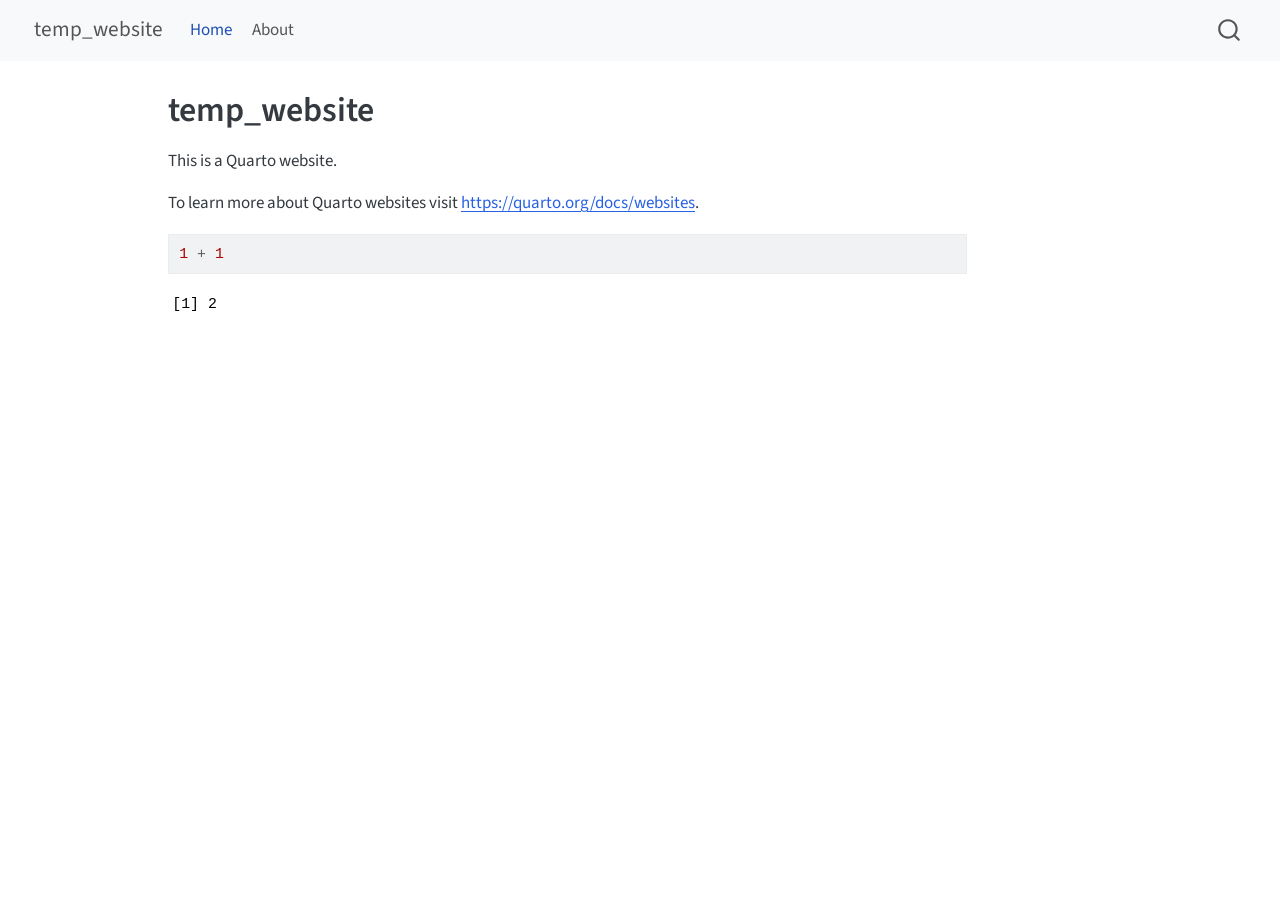
==== docs/index.html @ 41151f2b "initial commit" ====
<!DOCTYPE html>
<html xmlns="http://www.w3.org/1999/xhtml" lang="en" xml:lang="en"><head>

<meta charset="utf-8">
<meta name="generator" content="quarto-1.8.25">

<meta name="viewport" content="width=device-width, initial-scale=1.0, user-scalable=yes">


<title>temp_website</title>
<style>
code{white-space: pre-wrap;}
span.smallcaps{font-variant: small-caps;}
div.columns{display: flex; gap: min(4vw, 1.5em);}
div.column{flex: auto; overflow-x: auto;}
div.hanging-indent{margin-left: 1.5em; text-indent: -1.5em;}
ul.task-list{list-style: none;}
ul.task-list li input[type="checkbox"] {
  width: 0.8em;
  margin: 0 0.8em 0.2em -1em; /* quarto-specific, see https://github.com/quarto-dev/quarto-cli/issues/4556 */ 
  vertical-align: middle;
}
/* CSS for syntax highlighting */
html { -webkit-text-size-adjust: 100%; }
pre > code.sourceCode { white-space: pre; position: relative; }
pre > code.sourceCode > span { display: inline-block; line-height: 1.25; }
pre > code.sourceCode > span:empty { height: 1.2em; }
.sourceCode { overflow: visible; }
code.sourceCode > span { color: inherit; text-decoration: inherit; }
div.sourceCode { margin: 1em 0; }
pre.sourceCode { margin: 0; }
@media screen {
div.sourceCode { overflow: auto; }
}
@media print {
pre > code.sourceCode { white-space: pre-wrap; }
pre > code.sourceCode > span { text-indent: -5em; padding-left: 5em; }
}
pre.numberSource code
  { counter-reset: source-line 0; }
pre.numberSource code > span
  { position: relative; left: -4em; counter-increment: source-line; }
pre.numberSource code > span > a:first-child::before
  { content: counter(source-line);
    position: relative; left: -1em; text-align: right; vertical-align: baseline;
    border: none; display: inline-block;
    -webkit-touch-callout: none; -webkit-user-select: none;
    -khtml-user-select: none; -moz-user-select: none;
    -ms-user-select: none; user-select: none;
    padding: 0 4px; width: 4em;
  }
pre.numberSource { margin-left: 3em;  padding-left: 4px; }
div.sourceCode
  {   }
@media screen {
pre > code.sourceCode > span > a:first-child::before { text-decoration: underline; }
}
</style>


<script src="site_libs/quarto-nav/quarto-nav.js"></script>
<script src="site_libs/quarto-nav/headroom.min.js"></script>
<script src="site_libs/clipboard/clipboard.min.js"></script>
<script src="site_libs/quarto-search/autocomplete.umd.js"></script>
<script src="site_libs/quarto-search/fuse.min.js"></script>
<script src="site_libs/quarto-search/quarto-search.js"></script>
<meta name="quarto:offset" content="./">
<script src="site_libs/quarto-html/quarto.js" type="module"></script>
<script src="site_libs/quarto-html/tabsets/tabsets.js" type="module"></script>
<script src="site_libs/quarto-html/axe/axe-check.js" type="module"></script>
<script src="site_libs/quarto-html/popper.min.js"></script>
<script src="site_libs/quarto-html/tippy.umd.min.js"></script>
<script src="site_libs/quarto-html/anchor.min.js"></script>
<link href="site_libs/quarto-html/tippy.css" rel="stylesheet">
<link href="site_libs/quarto-html/quarto-syntax-highlighting-7b89279ff1a6dce999919e0e67d4d9ec.css" rel="stylesheet" id="quarto-text-highlighting-styles">
<script src="site_libs/bootstrap/bootstrap.min.js"></script>
<link href="site_libs/bootstrap/bootstrap-icons.css" rel="stylesheet">
<link href="site_libs/bootstrap/bootstrap-5b4ad623e5705c0698d39aec6f10cf02.min.css" rel="stylesheet" append-hash="true" id="quarto-bootstrap" data-mode="light">
<script id="quarto-search-options" type="application/json">{
  "location": "navbar",
  "copy-button": false,
  "collapse-after": 3,
  "panel-placement": "end",
  "type": "overlay",
  "limit": 50,
  "keyboard-shortcut": [
    "f",
    "/",
    "s"
  ],
  "show-item-context": false,
  "language": {
    "search-no-results-text": "No results",
    "search-matching-documents-text": "matching documents",
    "search-copy-link-title": "Copy link to search",
    "search-hide-matches-text": "Hide additional matches",
    "search-more-match-text": "more match in this document",
    "search-more-matches-text": "more matches in this document",
    "search-clear-button-title": "Clear",
    "search-text-placeholder": "",
    "search-detached-cancel-button-title": "Cancel",
    "search-submit-button-title": "Submit",
    "search-label": "Search"
  }
}</script>


<link rel="stylesheet" href="styles.css">
</head>

<body class="nav-fixed quarto-light">

<div id="quarto-search-results"></div>
  <header id="quarto-header" class="headroom fixed-top">
    <nav class="navbar navbar-expand-lg " data-bs-theme="dark">
      <div class="navbar-container container-fluid">
      <div class="navbar-brand-container mx-auto">
    <a href="./index.html" class="navbar-brand navbar-brand-logo">
    </a>
    <a class="navbar-brand" href="./index.html">
    <span class="navbar-title">temp_website</span>
    </a>
  </div>
            <div id="quarto-search" class="" title="Search"></div>
          <button class="navbar-toggler" type="button" data-bs-toggle="collapse" data-bs-target="#navbarCollapse" aria-controls="navbarCollapse" role="menu" aria-expanded="false" aria-label="Toggle navigation" onclick="if (window.quartoToggleHeadroom) { window.quartoToggleHeadroom(); }">
  <span class="navbar-toggler-icon"></span>
</button>
          <div class="collapse navbar-collapse" id="navbarCollapse">
            <ul class="navbar-nav navbar-nav-scroll me-auto">
  <li class="nav-item">
    <a class="nav-link active" href="./index.html" aria-current="page"> 
<span class="menu-text">Home</span></a>
  </li>  
  <li class="nav-item">
    <a class="nav-link" href="./about.html"> 
<span class="menu-text">About</span></a>
  </li>  
</ul>
          </div> <!-- /navcollapse -->
            <div class="quarto-navbar-tools">
</div>
      </div> <!-- /container-fluid -->
    </nav>
</header>
<!-- content -->
<div id="quarto-content" class="quarto-container page-columns page-rows-contents page-layout-article page-navbar">
<!-- sidebar -->
<!-- margin-sidebar -->
    <div id="quarto-margin-sidebar" class="sidebar margin-sidebar zindex-bottom">
        
    </div>
<!-- main -->
<main class="content" id="quarto-document-content">

<header id="title-block-header" class="quarto-title-block default">
<div class="quarto-title">
<h1 class="title">temp_website</h1>
</div>



<div class="quarto-title-meta">

    
  
    
  </div>
  


</header>


<p>This is a Quarto website.</p>
<p>To learn more about Quarto websites visit <a href="https://quarto.org/docs/websites" class="uri">https://quarto.org/docs/websites</a>.</p>
<div class="cell">
<div class="code-copy-outer-scaffold"><div class="sourceCode cell-code" id="cb1"><pre class="sourceCode r code-with-copy"><code class="sourceCode r"><span id="cb1-1"><a href="#cb1-1" aria-hidden="true" tabindex="-1"></a><span class="dv">1</span> <span class="sc">+</span> <span class="dv">1</span></span></code></pre></div><button title="Copy to Clipboard" class="code-copy-button"><i class="bi"></i></button></div>
<div class="cell-output cell-output-stdout">
<pre><code>[1] 2</code></pre>
</div>
</div>



</main> <!-- /main -->
<script id="quarto-html-after-body" type="application/javascript">
  window.document.addEventListener("DOMContentLoaded", function (event) {
    const icon = "";
    const anchorJS = new window.AnchorJS();
    anchorJS.options = {
      placement: 'right',
      icon: icon
    };
    anchorJS.add('.anchored');
    const isCodeAnnotation = (el) => {
      for (const clz of el.classList) {
        if (clz.startsWith('code-annotation-')) {                     
          return true;
        }
      }
      return false;
    }
    const onCopySuccess = function(e) {
      // button target
      const button = e.trigger;
      // don't keep focus
      button.blur();
      // flash "checked"
      button.classList.add('code-copy-button-checked');
      var currentTitle = button.getAttribute("title");
      button.setAttribute("title", "Copied!");
      let tooltip;
      if (window.bootstrap) {
        button.setAttribute("data-bs-toggle", "tooltip");
        button.setAttribute("data-bs-placement", "left");
        button.setAttribute("data-bs-title", "Copied!");
        tooltip = new bootstrap.Tooltip(button, 
          { trigger: "manual", 
            customClass: "code-copy-button-tooltip",
            offset: [0, -8]});
        tooltip.show();    
      }
      setTimeout(function() {
        if (tooltip) {
          tooltip.hide();
          button.removeAttribute("data-bs-title");
          button.removeAttribute("data-bs-toggle");
          button.removeAttribute("data-bs-placement");
        }
        button.setAttribute("title", currentTitle);
        button.classList.remove('code-copy-button-checked');
      }, 1000);
      // clear code selection
      e.clearSelection();
    }
    const getTextToCopy = function(trigger) {
      const outerScaffold = trigger.parentElement.cloneNode(true);
      const codeEl = outerScaffold.querySelector('code');
      for (const childEl of codeEl.children) {
        if (isCodeAnnotation(childEl)) {
          childEl.remove();
        }
      }
      return codeEl.innerText;
    }
    const clipboard = new window.ClipboardJS('.code-copy-button:not([data-in-quarto-modal])', {
      text: getTextToCopy
    });
    clipboard.on('success', onCopySuccess);
    if (window.document.getElementById('quarto-embedded-source-code-modal')) {
      const clipboardModal = new window.ClipboardJS('.code-copy-button[data-in-quarto-modal]', {
        text: getTextToCopy,
        container: window.document.getElementById('quarto-embedded-source-code-modal')
      });
      clipboardModal.on('success', onCopySuccess);
    }
      var localhostRegex = new RegExp(/^(?:http|https):\/\/localhost\:?[0-9]*\//);
      var mailtoRegex = new RegExp(/^mailto:/);
        var filterRegex = new RegExp('/' + window.location.host + '/');
      var isInternal = (href) => {
          return filterRegex.test(href) || localhostRegex.test(href) || mailtoRegex.test(href);
      }
      // Inspect non-navigation links and adorn them if external
     var links = window.document.querySelectorAll('a[href]:not(.nav-link):not(.navbar-brand):not(.toc-action):not(.sidebar-link):not(.sidebar-item-toggle):not(.pagination-link):not(.no-external):not([aria-hidden]):not(.dropdown-item):not(.quarto-navigation-tool):not(.about-link)');
      for (var i=0; i<links.length; i++) {
        const link = links[i];
        if (!isInternal(link.href)) {
          // undo the damage that might have been done by quarto-nav.js in the case of
          // links that we want to consider external
          if (link.dataset.originalHref !== undefined) {
            link.href = link.dataset.originalHref;
          }
        }
      }
    function tippyHover(el, contentFn, onTriggerFn, onUntriggerFn) {
      const config = {
        allowHTML: true,
        maxWidth: 500,
        delay: 100,
        arrow: false,
        appendTo: function(el) {
            return el.parentElement;
        },
        interactive: true,
        interactiveBorder: 10,
        theme: 'quarto',
        placement: 'bottom-start',
      };
      if (contentFn) {
        config.content = contentFn;
      }
      if (onTriggerFn) {
        config.onTrigger = onTriggerFn;
      }
      if (onUntriggerFn) {
        config.onUntrigger = onUntriggerFn;
      }
      window.tippy(el, config); 
    }
    const noterefs = window.document.querySelectorAll('a[role="doc-noteref"]');
    for (var i=0; i<noterefs.length; i++) {
      const ref = noterefs[i];
      tippyHover(ref, function() {
        // use id or data attribute instead here
        let href = ref.getAttribute('data-footnote-href') || ref.getAttribute('href');
        try { href = new URL(href).hash; } catch {}
        const id = href.replace(/^#\/?/, "");
        const note = window.document.getElementById(id);
        if (note) {
          return note.innerHTML;
        } else {
          return "";
        }
      });
    }
    const xrefs = window.document.querySelectorAll('a.quarto-xref');
    const processXRef = (id, note) => {
      // Strip column container classes
      const stripColumnClz = (el) => {
        el.classList.remove("page-full", "page-columns");
        if (el.children) {
          for (const child of el.children) {
            stripColumnClz(child);
          }
        }
      }
      stripColumnClz(note)
      if (id === null || id.startsWith('sec-')) {
        // Special case sections, only their first couple elements
        const container = document.createElement("div");
        if (note.children && note.children.length > 2) {
          container.appendChild(note.children[0].cloneNode(true));
          for (let i = 1; i < note.children.length; i++) {
            const child = note.children[i];
            if (child.tagName === "P" && child.innerText === "") {
              continue;
            } else {
              container.appendChild(child.cloneNode(true));
              break;
            }
          }
          if (window.Quarto?.typesetMath) {
            window.Quarto.typesetMath(container);
          }
          return container.innerHTML
        } else {
          if (window.Quarto?.typesetMath) {
            window.Quarto.typesetMath(note);
          }
          return note.innerHTML;
        }
      } else {
        // Remove any anchor links if they are present
        const anchorLink = note.querySelector('a.anchorjs-link');
        if (anchorLink) {
          anchorLink.remove();
        }
        if (window.Quarto?.typesetMath) {
          window.Quarto.typesetMath(note);
        }
        if (note.classList.contains("callout")) {
          return note.outerHTML;
        } else {
          return note.innerHTML;
        }
      }
    }
    for (var i=0; i<xrefs.length; i++) {
      const xref = xrefs[i];
      tippyHover(xref, undefined, function(instance) {
        instance.disable();
        let url = xref.getAttribute('href');
        let hash = undefined; 
        if (url.startsWith('#')) {
          hash = url;
        } else {
          try { hash = new URL(url).hash; } catch {}
        }
        if (hash) {
          const id = hash.replace(/^#\/?/, "");
          const note = window.document.getElementById(id);
          if (note !== null) {
            try {
              const html = processXRef(id, note.cloneNode(true));
              instance.setContent(html);
            } finally {
              instance.enable();
              instance.show();
            }
          } else {
            // See if we can fetch this
            fetch(url.split('#')[0])
            .then(res => res.text())
            .then(html => {
              const parser = new DOMParser();
              const htmlDoc = parser.parseFromString(html, "text/html");
              const note = htmlDoc.getElementById(id);
              if (note !== null) {
                const html = processXRef(id, note);
                instance.setContent(html);
              } 
            }).finally(() => {
              instance.enable();
              instance.show();
            });
          }
        } else {
          // See if we can fetch a full url (with no hash to target)
          // This is a special case and we should probably do some content thinning / targeting
          fetch(url)
          .then(res => res.text())
          .then(html => {
            const parser = new DOMParser();
            const htmlDoc = parser.parseFromString(html, "text/html");
            const note = htmlDoc.querySelector('main.content');
            if (note !== null) {
              // This should only happen for chapter cross references
              // (since there is no id in the URL)
              // remove the first header
              if (note.children.length > 0 && note.children[0].tagName === "HEADER") {
                note.children[0].remove();
              }
              const html = processXRef(null, note);
              instance.setContent(html);
            } 
          }).finally(() => {
            instance.enable();
            instance.show();
          });
        }
      }, function(instance) {
      });
    }
        let selectedAnnoteEl;
        const selectorForAnnotation = ( cell, annotation) => {
          let cellAttr = 'data-code-cell="' + cell + '"';
          let lineAttr = 'data-code-annotation="' +  annotation + '"';
          const selector = 'span[' + cellAttr + '][' + lineAttr + ']';
          return selector;
        }
        const selectCodeLines = (annoteEl) => {
          const doc = window.document;
          const targetCell = annoteEl.getAttribute("data-target-cell");
          const targetAnnotation = annoteEl.getAttribute("data-target-annotation");
          const annoteSpan = window.document.querySelector(selectorForAnnotation(targetCell, targetAnnotation));
          const lines = annoteSpan.getAttribute("data-code-lines").split(",");
          const lineIds = lines.map((line) => {
            return targetCell + "-" + line;
          })
          let top = null;
          let height = null;
          let parent = null;
          if (lineIds.length > 0) {
              //compute the position of the single el (top and bottom and make a div)
              const el = window.document.getElementById(lineIds[0]);
              top = el.offsetTop;
              height = el.offsetHeight;
              parent = el.parentElement.parentElement;
            if (lineIds.length > 1) {
              const lastEl = window.document.getElementById(lineIds[lineIds.length - 1]);
              const bottom = lastEl.offsetTop + lastEl.offsetHeight;
              height = bottom - top;
            }
            if (top !== null && height !== null && parent !== null) {
              // cook up a div (if necessary) and position it 
              let div = window.document.getElementById("code-annotation-line-highlight");
              if (div === null) {
                div = window.document.createElement("div");
                div.setAttribute("id", "code-annotation-line-highlight");
                div.style.position = 'absolute';
                parent.appendChild(div);
              }
              div.style.top = top - 2 + "px";
              div.style.height = height + 4 + "px";
              div.style.left = 0;
              let gutterDiv = window.document.getElementById("code-annotation-line-highlight-gutter");
              if (gutterDiv === null) {
                gutterDiv = window.document.createElement("div");
                gutterDiv.setAttribute("id", "code-annotation-line-highlight-gutter");
                gutterDiv.style.position = 'absolute';
                const codeCell = window.document.getElementById(targetCell);
                const gutter = codeCell.querySelector('.code-annotation-gutter');
                gutter.appendChild(gutterDiv);
              }
              gutterDiv.style.top = top - 2 + "px";
              gutterDiv.style.height = height + 4 + "px";
            }
            selectedAnnoteEl = annoteEl;
          }
        };
        const unselectCodeLines = () => {
          const elementsIds = ["code-annotation-line-highlight", "code-annotation-line-highlight-gutter"];
          elementsIds.forEach((elId) => {
            const div = window.document.getElementById(elId);
            if (div) {
              div.remove();
            }
          });
          selectedAnnoteEl = undefined;
        };
          // Handle positioning of the toggle
      window.addEventListener(
        "resize",
        throttle(() => {
          elRect = undefined;
          if (selectedAnnoteEl) {
            selectCodeLines(selectedAnnoteEl);
          }
        }, 10)
      );
      function throttle(fn, ms) {
      let throttle = false;
      let timer;
        return (...args) => {
          if(!throttle) { // first call gets through
              fn.apply(this, args);
              throttle = true;
          } else { // all the others get throttled
              if(timer) clearTimeout(timer); // cancel #2
              timer = setTimeout(() => {
                fn.apply(this, args);
                timer = throttle = false;
              }, ms);
          }
        };
      }
        // Attach click handler to the DT
        const annoteDls = window.document.querySelectorAll('dt[data-target-cell]');
        for (const annoteDlNode of annoteDls) {
          annoteDlNode.addEventListener('click', (event) => {
            const clickedEl = event.target;
            if (clickedEl !== selectedAnnoteEl) {
              unselectCodeLines();
              const activeEl = window.document.querySelector('dt[data-target-cell].code-annotation-active');
              if (activeEl) {
                activeEl.classList.remove('code-annotation-active');
              }
              selectCodeLines(clickedEl);
              clickedEl.classList.add('code-annotation-active');
            } else {
              // Unselect the line
              unselectCodeLines();
              clickedEl.classList.remove('code-annotation-active');
            }
          });
        }
    const findCites = (el) => {
      const parentEl = el.parentElement;
      if (parentEl) {
        const cites = parentEl.dataset.cites;
        if (cites) {
          return {
            el,
            cites: cites.split(' ')
          };
        } else {
          return findCites(el.parentElement)
        }
      } else {
        return undefined;
      }
    };
    var bibliorefs = window.document.querySelectorAll('a[role="doc-biblioref"]');
    for (var i=0; i<bibliorefs.length; i++) {
      const ref = bibliorefs[i];
      const citeInfo = findCites(ref);
      if (citeInfo) {
        tippyHover(citeInfo.el, function() {
          var popup = window.document.createElement('div');
          citeInfo.cites.forEach(function(cite) {
            var citeDiv = window.document.createElement('div');
            citeDiv.classList.add('hanging-indent');
            citeDiv.classList.add('csl-entry');
            var biblioDiv = window.document.getElementById('ref-' + cite);
            if (biblioDiv) {
              citeDiv.innerHTML = biblioDiv.innerHTML;
            }
            popup.appendChild(citeDiv);
          });
          return popup.innerHTML;
        });
      }
    }
  });
  </script>
</div> <!-- /content -->




</body></html>
---- docs/site_libs/quarto-html/tippy.css ----
.tippy-box[data-animation=fade][data-state=hidden]{opacity:0}[data-tippy-root]{max-width:calc(100vw - 10px)}.tippy-box{position:relative;background-color:#333;color:#fff;border-radius:4px;font-size:14px;line-height:1.4;white-space:normal;outline:0;transition-property:transform,visibility,opacity}.tippy-box[data-placement^=top]>.tippy-arrow{bottom:0}.tippy-box[data-placement^=top]>.tippy-arrow:before{bottom:-7px;left:0;border-width:8px 8px 0;border-top-color:initial;transform-origin:center top}.tippy-box[data-placement^=bottom]>.tippy-arrow{top:0}.tippy-box[data-placement^=bottom]>.tippy-arrow:before{top:-7px;left:0;border-width:0 8px 8px;border-bottom-color:initial;transform-origin:center bottom}.tippy-box[data-placement^=left]>.tippy-arrow{right:0}.tippy-box[data-placement^=left]>.tippy-arrow:before{border-width:8px 0 8px 8px;border-left-color:initial;right:-7px;transform-origin:center left}.tippy-box[data-placement^=right]>.tippy-arrow{left:0}.tippy-box[data-placement^=right]>.tippy-arrow:before{left:-7px;border-width:8px 8px 8px 0;border-right-color:initial;transform-origin:center right}.tippy-box[data-inertia][data-state=visible]{transition-timing-function:cubic-bezier(.54,1.5,.38,1.11)}.tippy-arrow{width:16px;height:16px;color:#333}.tippy-arrow:before{content:"";position:absolute;border-color:transparent;border-style:solid}.tippy-content{position:relative;padding:5px 9px;z-index:1}
---- docs/site_libs/quarto-html/quarto-syntax-highlighting-7b89279ff1a6dce999919e0e67d4d9ec.css ----
/* quarto syntax highlight colors */
:root {
  --quarto-hl-ot-color: #003B4F;
  --quarto-hl-at-color: #657422;
  --quarto-hl-ss-color: #20794D;
  --quarto-hl-an-color: #5E5E5E;
  --quarto-hl-fu-color: #4758AB;
  --quarto-hl-st-color: #20794D;
  --quarto-hl-cf-color: #003B4F;
  --quarto-hl-op-color: #5E5E5E;
  --quarto-hl-er-color: #AD0000;
  --quarto-hl-bn-color: #AD0000;
  --quarto-hl-al-color: #AD0000;
  --quarto-hl-va-color: #111111;
  --quarto-hl-bu-color: inherit;
  --quarto-hl-ex-color: inherit;
  --quarto-hl-pp-color: #AD0000;
  --quarto-hl-in-color: #5E5E5E;
  --quarto-hl-vs-color: #20794D;
  --quarto-hl-wa-color: #5E5E5E;
  --quarto-hl-do-color: #5E5E5E;
  --quarto-hl-im-color: #00769E;
  --quarto-hl-ch-color: #20794D;
  --quarto-hl-dt-color: #AD0000;
  --quarto-hl-fl-color: #AD0000;
  --quarto-hl-co-color: #5E5E5E;
  --quarto-hl-cv-color: #5E5E5E;
  --quarto-hl-cn-color: #8f5902;
  --quarto-hl-sc-color: #5E5E5E;
  --quarto-hl-dv-color: #AD0000;
  --quarto-hl-kw-color: #003B4F;
}

/* other quarto variables */
:root {
  --quarto-font-monospace: SFMono-Regular, Menlo, Monaco, Consolas, "Liberation Mono", "Courier New", monospace;
}

/* syntax highlight based on Pandoc's rules */
pre > code.sourceCode > span {
  color: #003B4F;
}

code.sourceCode > span {
  color: #003B4F;
}

div.sourceCode,
div.sourceCode pre.sourceCode {
  color: #003B4F;
}

/* Normal */
code span {
  color: #003B4F;
}

/* Alert */
code span.al {
  color: #AD0000;
  font-style: inherit;
}

/* Annotation */
code span.an {
  color: #5E5E5E;
  font-style: inherit;
}

/* Attribute */
code span.at {
  color: #657422;
  font-style: inherit;
}

/* BaseN */
code span.bn {
  color: #AD0000;
  font-style: inherit;
}

/* BuiltIn */
code span.bu {
  font-style: inherit;
}

/* ControlFlow */
code span.cf {
  color: #003B4F;
  font-weight: bold;
  font-style: inherit;
}

/* Char */
code span.ch {
  color: #20794D;
  font-style: inherit;
}

/* Constant */
code span.cn {
  color: #8f5902;
  font-style: inherit;
}

/* Comment */
code span.co {
  color: #5E5E5E;
  font-style: inherit;
}

/* CommentVar */
code span.cv {
  color: #5E5E5E;
  font-style: italic;
}

/* Documentation */
code span.do {
  color: #5E5E5E;
  font-style: italic;
}

/* DataType */
code span.dt {
  color: #AD0000;
  font-style: inherit;
}

/* DecVal */
code span.dv {
  color: #AD0000;
  font-style: inherit;
}

/* Error */
code span.er {
  color: #AD0000;
  font-style: inherit;
}

/* Extension */
code span.ex {
  font-style: inherit;
}

/* Float */
code span.fl {
  color: #AD0000;
  font-style: inherit;
}

/* Function */
code span.fu {
  color: #4758AB;
  font-style: inherit;
}

/* Import */
code span.im {
  color: #00769E;
  font-style: inherit;
}

/* Information */
code span.in {
  color: #5E5E5E;
  font-style: inherit;
}

/* Keyword */
code span.kw {
  color: #003B4F;
  font-weight: bold;
  font-style: inherit;
}

/* Operator */
code span.op {
  color: #5E5E5E;
  font-style: inherit;
}

/* Other */
code span.ot {
  color: #003B4F;
  font-style: inherit;
}

/* Preprocessor */
code span.pp {
  color: #AD0000;
  font-style: inherit;
}

/* SpecialChar */
code span.sc {
  color: #5E5E5E;
  font-style: inherit;
}

/* SpecialString */
code span.ss {
  color: #20794D;
  font-style: inherit;
}

/* String */
code span.st {
  color: #20794D;
  font-style: inherit;
}

/* Variable */
code span.va {
  color: #111111;
  font-style: inherit;
}

/* VerbatimString */
code span.vs {
  color: #20794D;
  font-style: inherit;
}

/* Warning */
code span.wa {
  color: #5E5E5E;
  font-style: italic;
}

.prevent-inlining {
  content: "</";
}

/*# sourceMappingURL=3944bc705cfaf4c80e56f77c5205168a.css.map */
---- docs/styles.css ----
/* css styles */
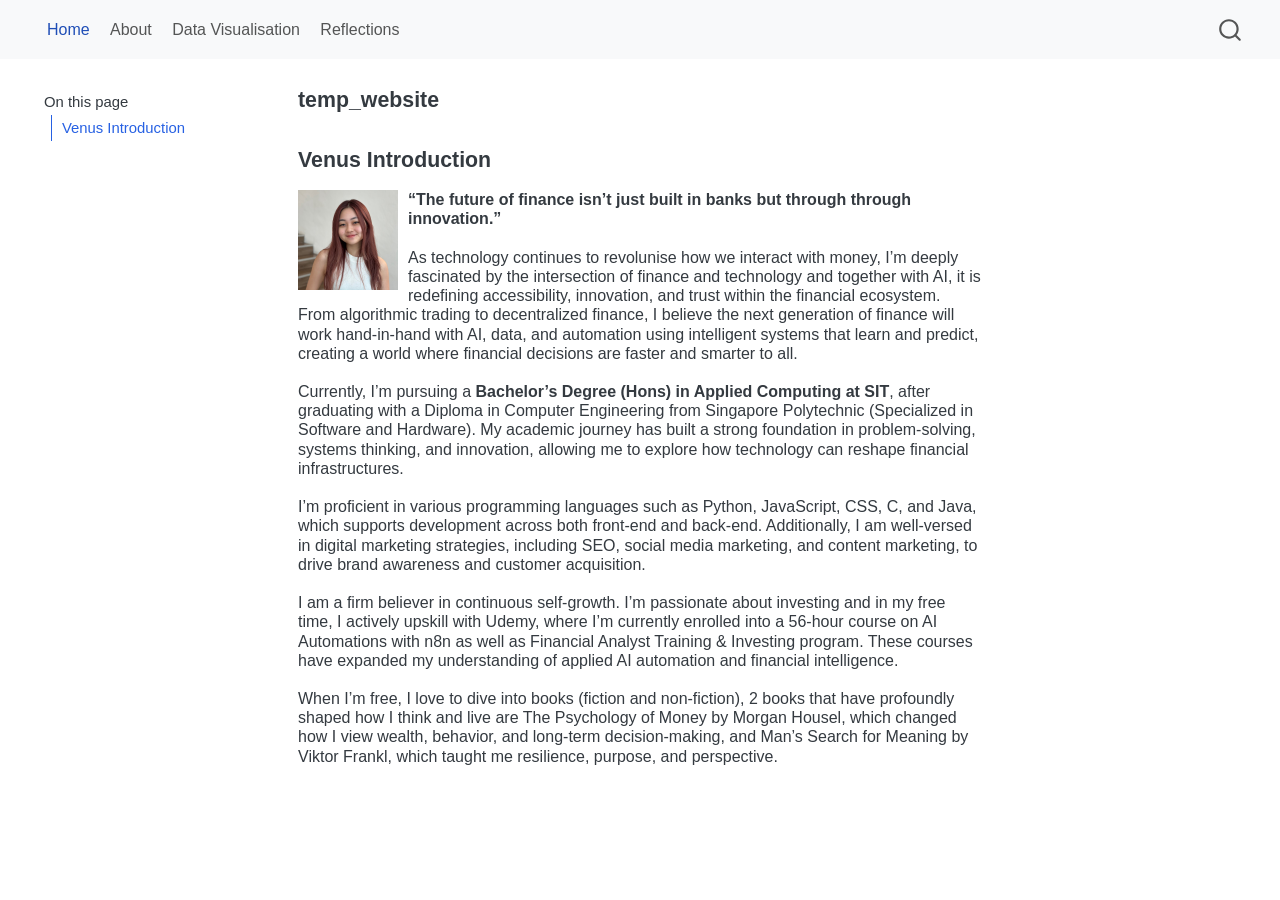
==== commit 1b2b74c7: "bug fix" ====
--- a/docs/index.html
+++ b/docs/index.html
@@ -20,41 +20,6 @@
   margin: 0 0.8em 0.2em -1em; /* quarto-specific, see https://github.com/quarto-dev/quarto-cli/issues/4556 */ 
   vertical-align: middle;
 }
-/* CSS for syntax highlighting */
-html { -webkit-text-size-adjust: 100%; }
-pre > code.sourceCode { white-space: pre; position: relative; }
-pre > code.sourceCode > span { display: inline-block; line-height: 1.25; }
-pre > code.sourceCode > span:empty { height: 1.2em; }
-.sourceCode { overflow: visible; }
-code.sourceCode > span { color: inherit; text-decoration: inherit; }
-div.sourceCode { margin: 1em 0; }
-pre.sourceCode { margin: 0; }
-@media screen {
-div.sourceCode { overflow: auto; }
-}
-@media print {
-pre > code.sourceCode { white-space: pre-wrap; }
-pre > code.sourceCode > span { text-indent: -5em; padding-left: 5em; }
-}
-pre.numberSource code
-  { counter-reset: source-line 0; }
-pre.numberSource code > span
-  { position: relative; left: -4em; counter-increment: source-line; }
-pre.numberSource code > span > a:first-child::before
-  { content: counter(source-line);
-    position: relative; left: -1em; text-align: right; vertical-align: baseline;
-    border: none; display: inline-block;
-    -webkit-touch-callout: none; -webkit-user-select: none;
-    -khtml-user-select: none; -moz-user-select: none;
-    -ms-user-select: none; user-select: none;
-    padding: 0 4px; width: 4em;
-  }
-pre.numberSource { margin-left: 3em;  padding-left: 4px; }
-div.sourceCode
-  {   }
-@media screen {
-pre > code.sourceCode > span > a:first-child::before { text-decoration: underline; }
-}
 </style>
 
 
@@ -65,6 +30,7 @@
 <script src="site_libs/quarto-search/fuse.min.js"></script>
 <script src="site_libs/quarto-search/quarto-search.js"></script>
 <meta name="quarto:offset" content="./">
+<link href="./favicon.png" rel="icon" type="image/png">
 <script src="site_libs/quarto-html/quarto.js" type="module"></script>
 <script src="site_libs/quarto-html/tabsets/tabsets.js" type="module"></script>
 <script src="site_libs/quarto-html/axe/axe-check.js" type="module"></script>
@@ -108,7 +74,7 @@
 <link rel="stylesheet" href="styles.css">
 </head>
 
-<body class="nav-fixed quarto-light">
+<body class="floating nav-fixed quarto-light">
 
 <div id="quarto-search-results"></div>
   <header id="quarto-header" class="headroom fixed-top">
@@ -116,9 +82,8 @@
       <div class="navbar-container container-fluid">
       <div class="navbar-brand-container mx-auto">
     <a href="./index.html" class="navbar-brand navbar-brand-logo">
-    </a>
-    <a class="navbar-brand" href="./index.html">
-    <span class="navbar-title">temp_website</span>
+    <img src="./logo.png" alt="" class="navbar-logo light-content">
+    <img src="./logo.png" alt="" class="navbar-logo dark-content">
     </a>
   </div>
             <div id="quarto-search" class="" title="Search"></div>
@@ -135,6 +100,14 @@
     <a class="nav-link" href="./about.html"> 
 <span class="menu-text">About</span></a>
   </li>  
+  <li class="nav-item">
+    <a class="nav-link" href="./datavisualisation.html"> 
+<span class="menu-text">Data Visualisation</span></a>
+  </li>  
+  <li class="nav-item">
+    <a class="nav-link" href="./reflection.html"> 
+<span class="menu-text">Reflections</span></a>
+  </li>  
 </ul>
           </div> <!-- /navcollapse -->
             <div class="quarto-navbar-tools">
@@ -145,9 +118,18 @@
 <!-- content -->
 <div id="quarto-content" class="quarto-container page-columns page-rows-contents page-layout-article page-navbar">
 <!-- sidebar -->
+  <nav id="quarto-sidebar" class="sidebar collapse collapse-horizontal quarto-sidebar-collapse-item sidebar-navigation floating overflow-auto">
+    <nav id="TOC" role="doc-toc" class="toc-active">
+    <h2 id="toc-title">On this page</h2>
+   
+  <ul>
+  <li><a href="#venus-introduction" id="toc-venus-introduction" class="nav-link active" data-scroll-target="#venus-introduction">Venus Introduction</a></li>
+  </ul>
+</nav>
+</nav>
+<div id="quarto-sidebar-glass" class="quarto-sidebar-collapse-item" data-bs-toggle="collapse" data-bs-target=".quarto-sidebar-collapse-item"></div>
 <!-- margin-sidebar -->
     <div id="quarto-margin-sidebar" class="sidebar margin-sidebar zindex-bottom">
-        
     </div>
 <!-- main -->
 <main class="content" id="quarto-document-content">
@@ -171,16 +153,25 @@
 </header>
 
 
-<p>This is a Quarto website.</p>
-<p>To learn more about Quarto websites visit <a href="https://quarto.org/docs/websites" class="uri">https://quarto.org/docs/websites</a>.</p>
-<div class="cell">
-<div class="code-copy-outer-scaffold"><div class="sourceCode cell-code" id="cb1"><pre class="sourceCode r code-with-copy"><code class="sourceCode r"><span id="cb1-1"><a href="#cb1-1" aria-hidden="true" tabindex="-1"></a><span class="dv">1</span> <span class="sc">+</span> <span class="dv">1</span></span></code></pre></div><button title="Copy to Clipboard" class="code-copy-button"><i class="bi"></i></button></div>
-<div class="cell-output cell-output-stdout">
-<pre><code>[1] 2</code></pre>
+<section id="venus-introduction" class="level1">
+<h1>Venus Introduction</h1>
+<div style="float:left; position: relative; top: 0px">
+<p><img src="images/pic.jpeg" style="margin-right: 10px; align: left" height="100"></p>
 </div>
-</div>
-
-
+<p><strong>“The future of finance isn’t just built in banks but through through innovation.”</strong><br>
+<br>
+As technology continues to revolunise how we interact with money, I’m deeply fascinated by the intersection of finance and technology and together with AI, it is redefining accessibility, innovation, and trust within the financial ecosystem. From algorithmic trading to decentralized finance, I believe the next generation of finance will work hand-in-hand with AI, data, and automation using intelligent systems that learn and predict, creating a world where financial decisions are faster and smarter to all.<br>
+<br>
+Currently, I’m pursuing a <strong>Bachelor’s Degree (Hons) in Applied Computing at SIT</strong>, after graduating with a Diploma in Computer Engineering from Singapore Polytechnic (Specialized in Software and Hardware). My academic journey has built a strong foundation in problem-solving, systems thinking, and innovation, allowing me to explore how technology can reshape financial infrastructures.<br>
+<br>
+I’m proficient in various programming languages such as Python, JavaScript, CSS, C, and Java, which supports development across both front-end and back-end. Additionally, I am well-versed in digital marketing strategies, including SEO, social media marketing, and content marketing, to drive brand awareness and customer acquisition.<br>
+<br>
+I am a firm believer in continuous self-growth. I’m passionate about investing and in my free time, I actively upskill with Udemy, where I’m currently enrolled into a 56-hour course on AI Automations with n8n as well as Financial Analyst Training &amp; Investing program. These courses have expanded my understanding of applied AI automation and financial intelligence.<br>
+<br>
+When I’m free, I love to dive into books (fiction and non-fiction), 2 books that have profoundly shaped how I think and live are The Psychology of Money by Morgan Housel, which changed how I view wealth, behavior, and long-term decision-making, and Man’s Search for Meaning by Viktor Frankl, which taught me resilience, purpose, and perspective.</p>
+
+
+</section>
 
 </main> <!-- /main -->
 <script id="quarto-html-after-body" type="application/javascript">
--- a/docs/styles.css
+++ b/docs/styles.css
@@ -1 +1,19 @@
 /* css styles */
+body{
+  font-family: Arial, sans-serif;
+  font-size: 16px;
+}
+
+p{
+  margin: 0;
+  padding: 0;
+  line-height: 1.2;
+}
+
+h1, h2{
+  font-size: 16pt;
+}
+
+h3, h4{
+  font-size: 14pt;
+}
